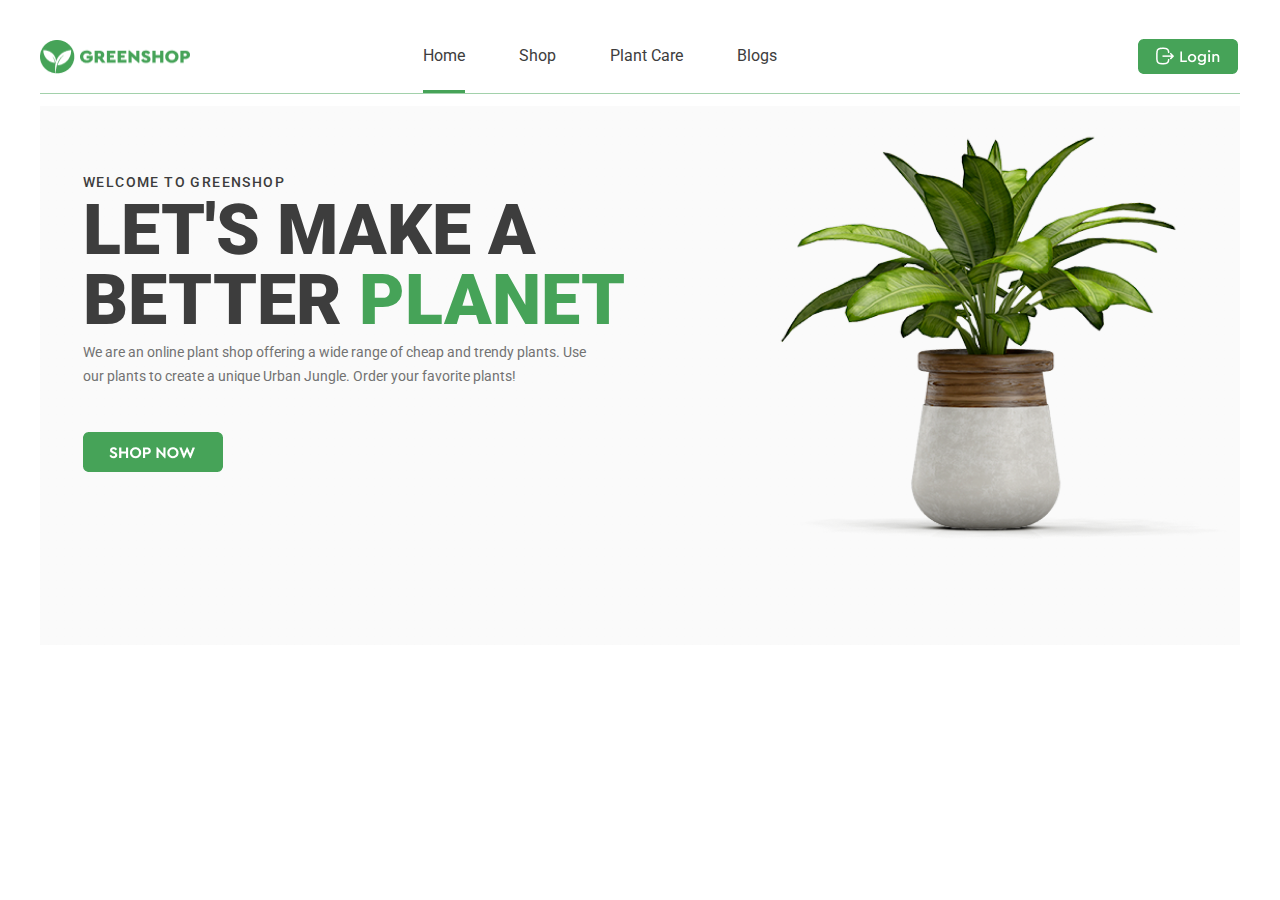
==== index.html @ 619eef0c "DZ6.1" ====
<!DOCTYPE html>
<html lang="en">
<head>
    <meta charset="UTF-8">
    <meta name="viewport" content="width=device-width, initial-scale=1.0">
    <title>Greenshop</title>
    <link rel="preconnect" href="https://fonts.googleapis.com">
    <link rel="preconnect" href="https://fonts.gstatic.com" crossorigin>
    <link href="https://fonts.googleapis.com/css2?family=Roboto:ital,wght@0,100;0,300;0,400;0,500;0,700;0,900;1,100;1,300;1,400;1,500;1,700;1,900&display=swap" rel="stylesheet">
    <link rel="stylesheet" href="style.css">
</head>
<body>
    <section>
        <div class="wrapper">
            <header>
                <div class="header">
                    <a href="./index.html" class="logo">
                        <img src="./images/Logo-greenshop.png" alt="Logo-greenshop" width="150" height="34">
                    </a>
                    <nav class="navigation">
                        <a href="" class="home">Home</a>
                        <a href="" class="navigation">Shop</a>
                        <a href="" class="navigation">Plant Care</a>
                        <a href="" class="blogs">Blogs</a>
                    </nav>
                    <a href="./login.html" class="button-login">
                        <img src="./images/login-button.png" alt="login-button" width="100" height="35">
                    </a>
                </div>
            </header>
            <div class="content">
                <div class="content-inner">
                    <h1 class="welcome">WELCOME TO GREENSHOP</h1>
                    <h2 class="better-planet">LET'S MAKE A <br> BETTER <span>PLANET</span></h2>
                    <p class="text">
                        We are an online plant shop offering a wide range of cheap and trendy plants. Use<br>our plants to create a unique Urban Jungle. Order your favorite plants!
                    </p>
                    <a href="" class="shop">
                        <img src="./images/shop-now.png" alt="shop" width="140" height="40">
                    </a>
                </div>
                <img src="./images/flower.png" alt="flower" width="507" height="450">
            </div>
        </div>
    </section>
</body>
</html>
---- style.css ----
* {
    box-sizing: border-box;
}

body {
    margin: 0;
    font-family: Roboto;
}

.wrapper {
    width: 1200px;
    margin-left: auto;
    margin-right: auto;
}

.header {
    border-bottom: 0.3px solid rgba(70, 163, 88, 0.5);
    margin-bottom: 12px;
    padding-top: 30px;
}

.navigation {
    display: inline-block;
    margin-top: 8px;
    margin-right: 50px;
    color: rgba(61, 61, 61, 1);
    text-decoration: none;
}

.logo {
    display: inline-block;
    vertical-align: middle;
    margin-left: auto;
}

.logo img {
    display: block;
}

.home {
    display: inline-block;
    margin-right: 50px;
    margin-top: 8px;
    margin-left: 229px;
    color: rgba(61, 61, 61, 1);
    text-decoration: none;
    border-bottom: 3px solid rgba(70, 163, 88, 1);
    padding-bottom: 25px;
}

.blogs {
    display: inline-block;
    margin-top: 8px;
    margin-bottom: 25px;
    margin-right: 307px;
    color: rgba(61, 61, 61, 1);
    text-decoration: none;

}

.button-login {
    border-radius: 6px;
    background-color: white;
    display: inline-block;
    vertical-align: middle;
    padding: 0px;
}

.button-login img {
    display: block;
}

.content {
    background: linear-gradient(97.77deg, rgba(245, 245, 245, 0.5) -23.46%, rgba(245, 245, 245, 0.5) 107.51%);
    padding-right: 0px;
    padding-bottom: 85px;
    padding-left: 43px;
}

.welcome {
    font-size: 14px;
    font-weight: 500;
    line-height: 16px;
    letter-spacing: 0.1em;
    text-align: left;
    color: rgba(61, 61, 61, 1);
    margin-bottom: 5px;
    margin-top: 0px;

}

.better-planet {
    font-size: 70px;
    font-weight: 900;
    line-height: 70px;
    text-align: left;
    color: rgba(61, 61, 61, 1);
    margin-top: 0px;
    margin-bottom: 0px;

}

.better-planet span {
    color: rgba(70, 163, 88, 1);
}

.text {
    font-size: 14px;
    font-weight: 400;
    line-height: 24px;
    text-align: left;
    color: rgba(114, 114, 114, 1);
    margin-top: 5px;
    margin-bottom: 44px;
    display: inline-block;

}

.content-inner {
    display: inline-block;
    vertical-align: top;
    padding-top: 68px;
    width: 646px;
}

.shop img {
    display: block;
}
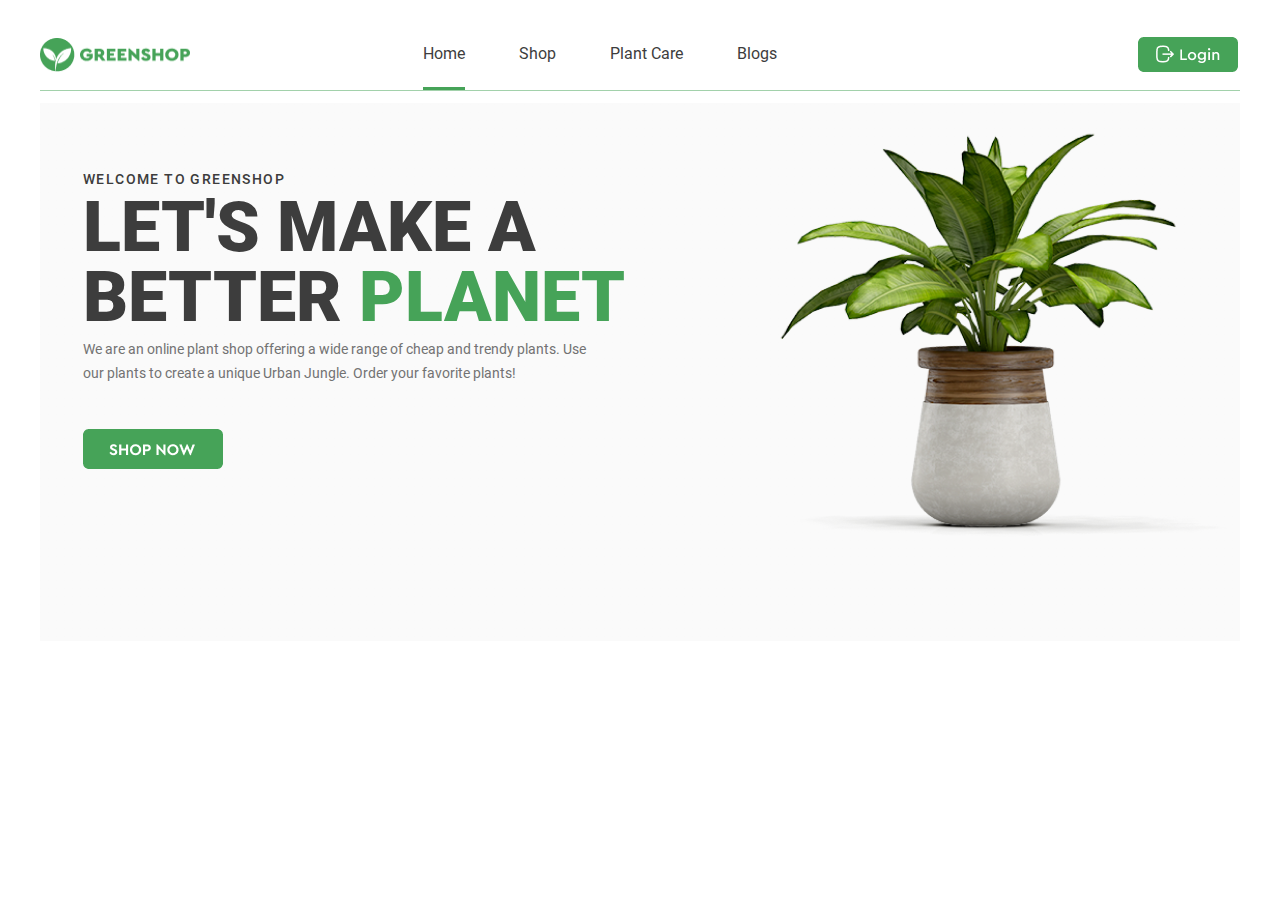
==== commit ca2a76f6: "Fonts" ====
--- a/index.html
+++ b/index.html
@@ -4,9 +4,6 @@
     <meta charset="UTF-8">
     <meta name="viewport" content="width=device-width, initial-scale=1.0">
     <title>Greenshop</title>
-    <link rel="preconnect" href="https://fonts.googleapis.com">
-    <link rel="preconnect" href="https://fonts.gstatic.com" crossorigin>
-    <link href="https://fonts.googleapis.com/css2?family=Roboto:ital,wght@0,100;0,300;0,400;0,500;0,700;0,900;1,100;1,300;1,400;1,500;1,700;1,900&display=swap" rel="stylesheet">
     <link rel="stylesheet" href="style.css">
 </head>
 <body>
@@ -18,10 +15,10 @@
                         <img src="./images/Logo-greenshop.png" alt="Logo-greenshop" width="150" height="34">
                     </a>
                     <nav class="navigation">
-                        <a href="" class="home">Home</a>
+                        <a href="" class="home navigation">Home</a>
                         <a href="" class="navigation">Shop</a>
                         <a href="" class="navigation">Plant Care</a>
-                        <a href="" class="blogs">Blogs</a>
+                        <a href="" class="blogs navigation">Blogs</a>
                     </nav>
                     <a href="./login.html" class="button-login">
                         <img src="./images/login-button.png" alt="login-button" width="100" height="35">
--- a/style.css
+++ b/style.css
@@ -1,128 +1,5 @@
-* {
-    box-sizing: border-box;
-}
-
-body {
-    margin: 0;
-    font-family: Roboto;
-}
-
-.wrapper {
-    width: 1200px;
-    margin-left: auto;
-    margin-right: auto;
-}
-
-.header {
-    border-bottom: 0.3px solid rgba(70, 163, 88, 0.5);
-    margin-bottom: 12px;
-    padding-top: 30px;
-}
-
-.navigation {
-    display: inline-block;
-    margin-top: 8px;
-    margin-right: 50px;
-    color: rgba(61, 61, 61, 1);
-    text-decoration: none;
-}
-
-.logo {
-    display: inline-block;
-    vertical-align: middle;
-    margin-left: auto;
-}
-
-.logo img {
-    display: block;
-}
-
-.home {
-    display: inline-block;
-    margin-right: 50px;
-    margin-top: 8px;
-    margin-left: 229px;
-    color: rgba(61, 61, 61, 1);
-    text-decoration: none;
-    border-bottom: 3px solid rgba(70, 163, 88, 1);
-    padding-bottom: 25px;
-}
-
-.blogs {
-    display: inline-block;
-    margin-top: 8px;
-    margin-bottom: 25px;
-    margin-right: 307px;
-    color: rgba(61, 61, 61, 1);
-    text-decoration: none;
-
-}
-
-.button-login {
-    border-radius: 6px;
-    background-color: white;
-    display: inline-block;
-    vertical-align: middle;
-    padding: 0px;
-}
-
-.button-login img {
-    display: block;
-}
-
-.content {
-    background: linear-gradient(97.77deg, rgba(245, 245, 245, 0.5) -23.46%, rgba(245, 245, 245, 0.5) 107.51%);
-    padding-right: 0px;
-    padding-bottom: 85px;
-    padding-left: 43px;
-}
-
-.welcome {
-    font-size: 14px;
-    font-weight: 500;
-    line-height: 16px;
-    letter-spacing: 0.1em;
-    text-align: left;
-    color: rgba(61, 61, 61, 1);
-    margin-bottom: 5px;
-    margin-top: 0px;
-
-}
-
-.better-planet {
-    font-size: 70px;
-    font-weight: 900;
-    line-height: 70px;
-    text-align: left;
-    color: rgba(61, 61, 61, 1);
-    margin-top: 0px;
-    margin-bottom: 0px;
-
-}
-
-.better-planet span {
-    color: rgba(70, 163, 88, 1);
-}
-
-.text {
-    font-size: 14px;
-    font-weight: 400;
-    line-height: 24px;
-    text-align: left;
-    color: rgba(114, 114, 114, 1);
-    margin-top: 5px;
-    margin-bottom: 44px;
-    display: inline-block;
-
-}
-
-.content-inner {
-    display: inline-block;
-    vertical-align: top;
-    padding-top: 68px;
-    width: 646px;
-}
-
-.shop img {
-    display: block;
-}+@import url(./styles/reset.css);
+@import url(./fonts/font.css);
+@import url(./styles/helpers.css);
+@import url(./styles/header.css);
+@import url(./styles/main.css);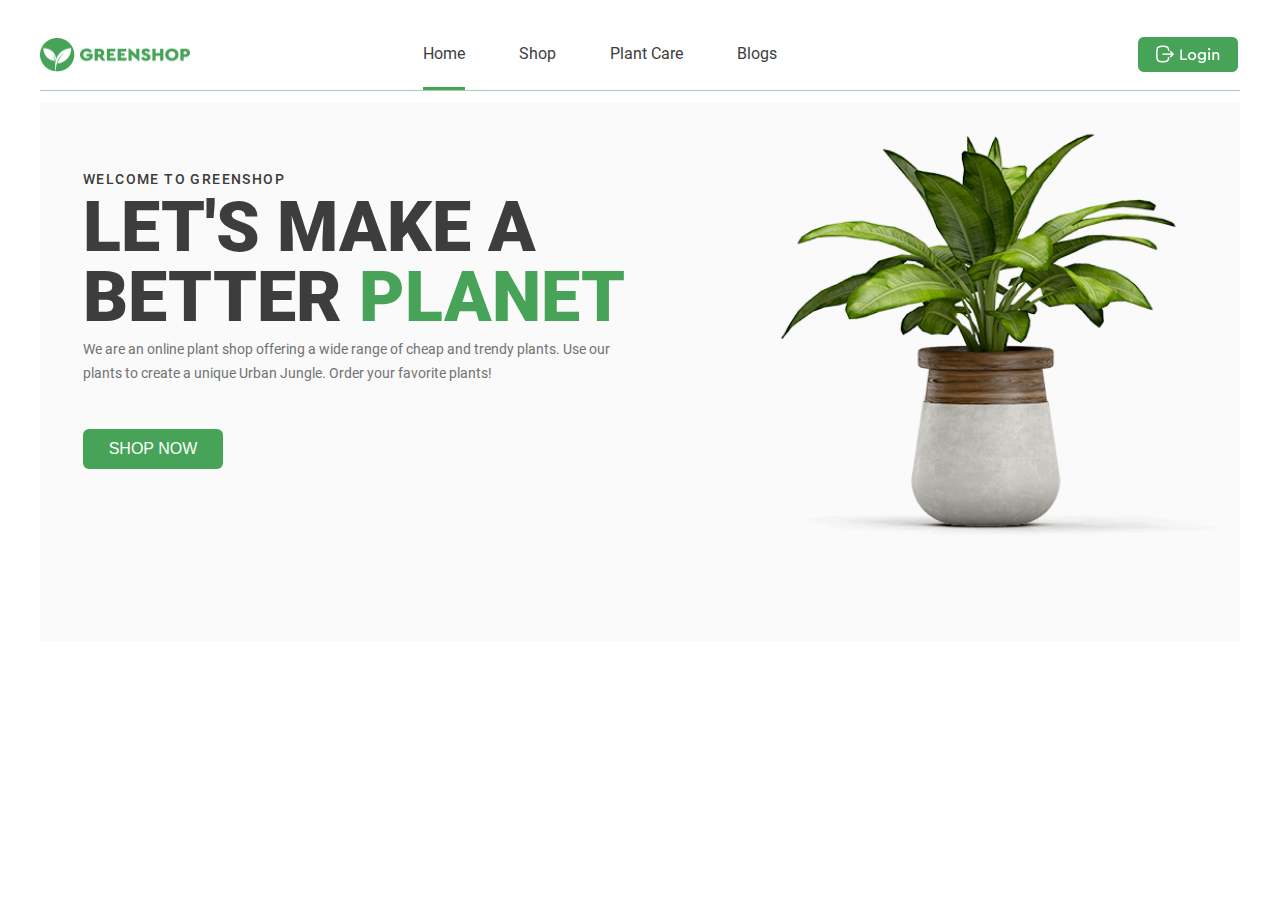
==== commit 76313340: "styles-changed" ====
--- a/index.html
+++ b/index.html
@@ -28,13 +28,13 @@
             <div class="content">
                 <div class="content-inner">
                     <h1 class="welcome">WELCOME TO GREENSHOP</h1>
-                    <h2 class="better-planet">LET'S MAKE A <br> BETTER <span>PLANET</span></h2>
+                    <h2 class="better-planet">LET'S MAKE A BETTER <span>PLANET</span></h2>
                     <p class="text">
-                        We are an online plant shop offering a wide range of cheap and trendy plants. Use<br>our plants to create a unique Urban Jungle. Order your favorite plants!
+                        We are an online plant shop offering a wide range of cheap and trendy plants. Use our plants to create a unique Urban Jungle. Order your favorite plants!
                     </p>
-                    <a href="" class="shop">
-                        <img src="./images/shop-now.png" alt="shop" width="140" height="40">
-                    </a>
+                    <button href="" class="shop">
+                        SHOP NOW
+                    </button>
                 </div>
                 <img src="./images/flower.png" alt="flower" width="507" height="450">
             </div>
